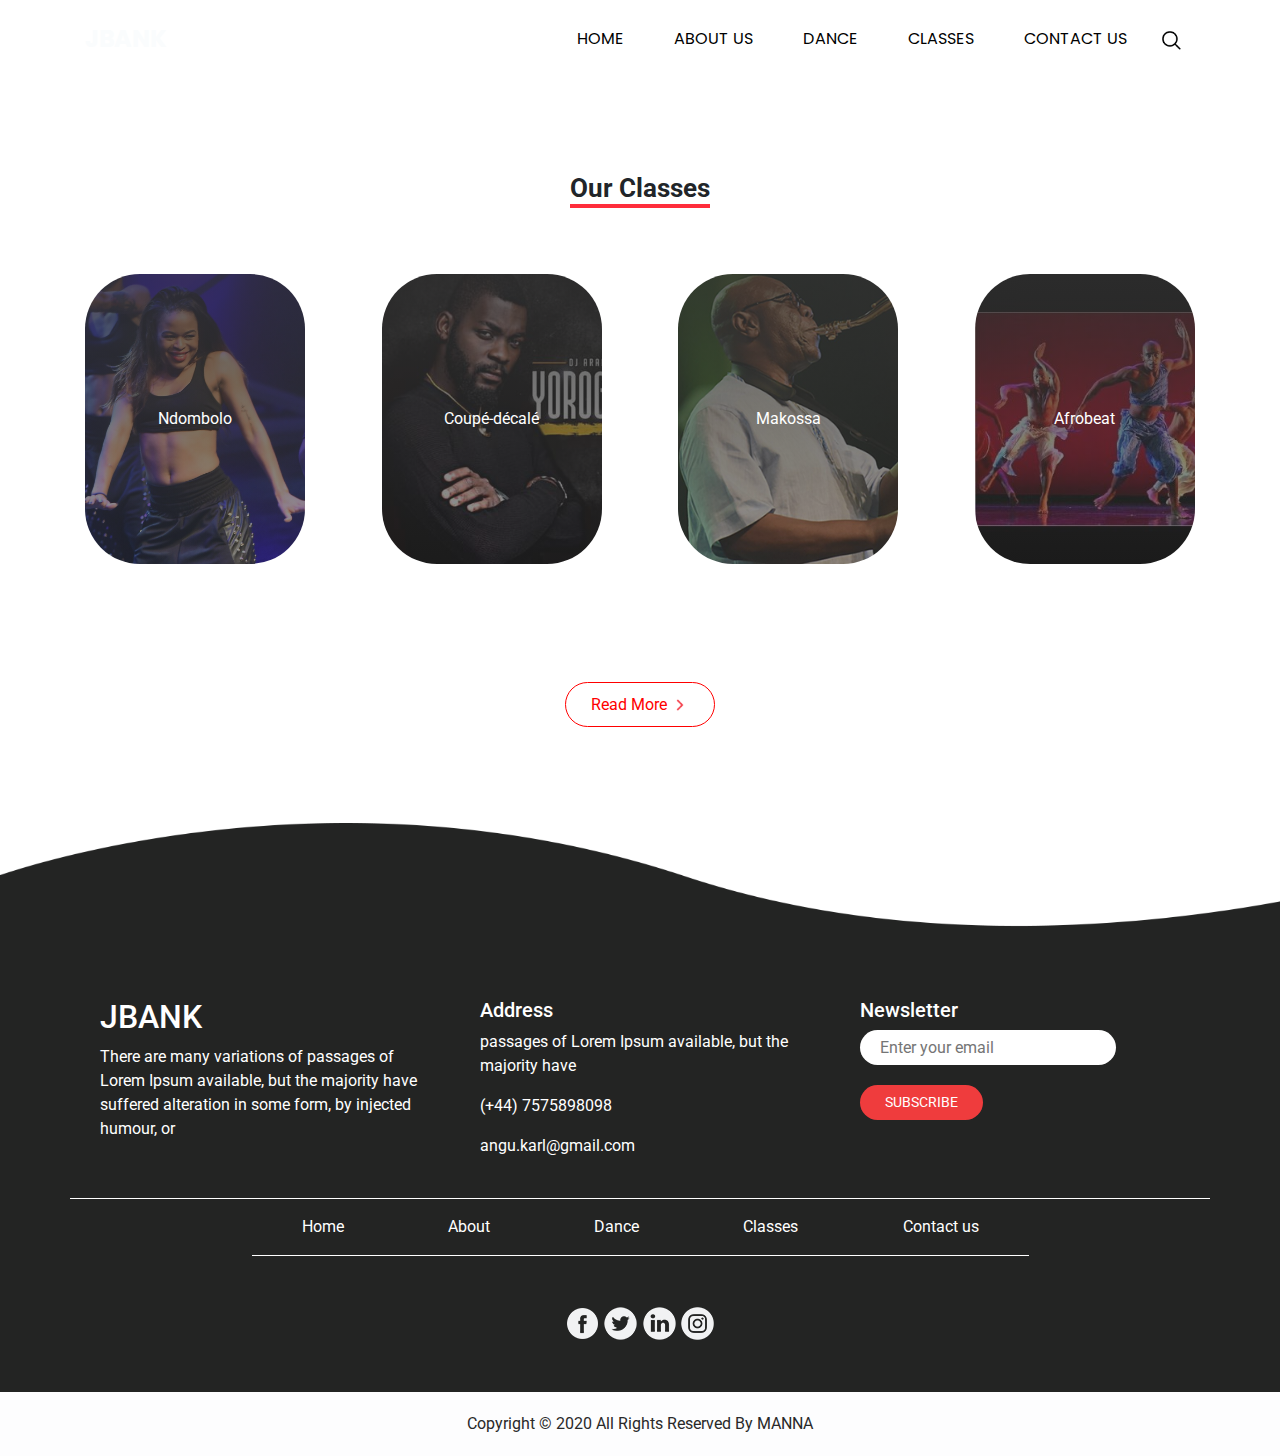
==== classes.html @ 367013ea "OK" ====
<!DOCTYPE html>
<html>

<head>
  <!-- Basic -->
  <meta charset="utf-8" />
  <meta http-equiv="X-UA-Compatible" content="IE=edge" />
  <!-- Mobile Metas -->
  <meta name="viewport" content="width=device-width, initial-scale=1, shrink-to-fit=no" />
  <!-- Site Metas -->
  <meta name="keywords" content="" />
  <meta name="description" content="" />
  <meta name="author" content="" />

  <title>JBANK</title>

  <!-- slider stylesheet -->
  <link rel="stylesheet" type="text/css"
    href="https://cdnjs.cloudflare.com/ajax/libs/OwlCarousel2/2.1.3/assets/owl.carousel.min.css" />

  <!-- bootstrap core css -->
  <link rel="stylesheet" type="text/css" href="css/bootstrap.css" />

  <!-- fonts style -->
  <link href="https://fonts.googleapis.com/css?family=Poppins:300,400,600,700|Roboto:300,400,700&display=swap"
    rel="stylesheet">
  <!-- Custom styles for this template -->
  <link href="css/style.css" rel="stylesheet" />
  <!-- responsive style -->
  <link href="css/responsive.css" rel="stylesheet" />
</head>

<body>

  <div class="hero_area">
    <!-- header section strats -->
    <header class="header_section">
      <div class="container">
        <nav class="navbar navbar-expand-lg custom_nav-container pt-3">
          <a class="navbar-brand" href="#">
            JBANK
          </a>
          <button class="navbar-toggler" type="button" data-toggle="collapse" data-target="#navbarSupportedContent"
            aria-controls="navbarSupportedContent" aria-expanded="false" aria-label="Toggle navigation">
            <span class="navbar-toggler-icon"></span>
          </button>

          <div class="collapse navbar-collapse" id="navbarSupportedContent">
            <ul class="navbar-nav ml-auto mr-2">
              <li class="nav-item active">
                <a class="nav-link" href="index.html">Home <span class="sr-only">(current)</span></a>
              </li>
              <li class="nav-item">
                <a class="nav-link" href="about.html">About Us </a>
              </li>
              <li class="nav-item">
                <a class="nav-link" href="dance.html">Dance</a>
              </li>
              <li class="nav-item">
                <a class="nav-link" href="classes.html">Classes</a>
              </li>

              <li class="nav-item">
                <a class="nav-link" href="contact.html">Contact us</a>
              </li>

            </ul>
            <form class="form-inline my-2 my-lg-0">

              <button class="btn  my-2 my-sm-0 nav_search-btn" type="submit"></button>
            </form>
          </div>
        </nav>
      </div>
    </header>
    <!-- end header section -->




    <!-- class section -->
    <section class="class_section py-5 my-5">
      <h2>
        Our Classes
      </h2>
      <div class="container  pb-5 ">
        <div class="d-flex justify-content-between flex-wrap">
          <div class="mt-4 mx-auto mx-sm-0 mt-lg-0">
            <div class="class_img-box box-img-1">
              <a href="">
                Ndombolo
              </a>
            </div>
          </div>
          <div class="mt-4 mx-auto mx-sm-0 mt-lg-0">
            <div class="class_img-box box-img-2">
              <a href="">
                Coupé-décalé
              </a>
            </div>
          </div>
          <div class="mt-4 mx-auto mx-sm-0 mt-lg-0">
            <div class="class_img-box box-img-3">
              <a href="">
                Makossa
              </a>
            </div>
          </div>
          <div class="mt-4 mx-auto mx-sm-0 mt-lg-0">
            <div class="class_img-box box-img-4">
              <a href="">
                Afrobeat
              </a>
            </div>
          </div>
        </div>
      </div>
      <div class="class_section-btn">
        <a href="">
          <div>
            <span>
              Read More
            </span>
            <span>
              <img src="images/red-next.png" alt="" style="width: 18px;">
            </span>
          </div>
        </a>
      </div>
    </section>
    <!-- end class section -->

    <!-- info section -->
    <section class="info_section">
      <div class="container ">
        <div class="row custom_border-btm mb-3 pb-4">
          <div class="col-md-4 info_logo">
            <h2>
              JBANK
            </h2>
            <p>
              There are many variations of passages of Lorem Ipsum available, but the majority have suffered alteration
              in
              some form, by injected humour, or
            </p>
          </div>
          <div class="col-md-4 info_address">
            <h5>
              Address
            </h5>
            <p>
              passages of Lorem Ipsum available, but the majority have
            </p>
            <p>
              (+44) 7575898098
            </p>
            <p>
              angu.karl@gmail.com
            </p>
          </div>
          <div class="col-md-4 info_news">
            <h5>
              Newsletter
            </h5>
            <form action="">
              <div>
                <input type="email" placeholder="Enter your email">
              </div>
              <div>
                <button type="submit">
                  Subscribe
                </button>
              </div>
            </form>
          </div>
        </div>
        <div class="info_nav ">
          <nav class="custom_border-btm">
            <ul>
              <li>
                <a href="index.html"> Home</a>
              </li>
              <li>
                <a href="about.html">About</a>
              </li>
              <li>
                <a href="dance.html">Dance</a>
              </li>
              <li>
                <a href="classes.html">Classes</a>
              </li>
              <li>
                <a href="contact.html">Contact us</a>
              </li>
            </ul>
          </nav>
        </div>
        <div>
          <div class="info_social">
            <div>
              <img src="images/fb.png" alt="">
            </div>
            <div>
              <img src="images/twitter.png" alt="">
            </div>
            <div>
              <img src="images/linkedin.png" alt="">
            </div>
            <div>
              <img src="images/insta.png" alt="">
            </div>
          </div>
        </div>
      </div>
    </section>
    <!-- endsss info section -->



    <!-- footer section -->
    <section class="container-fluid footer_section">
      <p>
        Copyright &copy; 2020 All Rights Reserved By
        <a href="https://MANNA/">MANNA</a>
      </p>
    </section>
    <!-- footer section -->

    <script type="text/javascript" src="js/jquery-3.4.1.min.js"></script>
    <script type="text/javascript" src="js/bootstrap.js"></script>





</body>

</html>
---- css/style.css ----
body {
	font-family: "Roboto", sans-serif;
	overflow-x: hidden;
	background-color: #fff;
}

.layout_padding {
	padding: 75px 0;
}

.layout_padding-top {
	padding-top: 75px;
}

.layout_padding-bottom {
	padding-bottom: 75px;
}

/*header section*/

.header_section {
	font-family: "Poppins", sans-serif;

	
	background-repeat: no-repeat;
	background-size: 100% 500px;
}
.videos{
float:none;
}
/* 
.header_section::before {
  content: "";

  position: absolute;
  background-repeat: no-repeat;
  content: "";
  width: 33%;
  height: 100%;
  background-size: cover;
  background-image: url(../images/shape-1.png);
} */

.header_section .nav_container {
	margin: 0 auto;
}

.custom_nav-container.navbar-expand-lg .navbar-nav .nav-link {
	text-transform: uppercase;
	padding: 10px 25px;
	color: #000101;
}

a,
a:hover,
a:focus {
	text-decoration: none;
}

a:hover,
a:focus {
	color: initial;
}

.btn,
.btn:focus {
	outline: none !important;
	box-shadow: none;
}

.custom_nav-container .navbar-toggler {}

.custom_nav-container .navbar-toggler .navbar-toggler-icon {}

.custom_nav-container .nav_search-btn {}

.navbar {}

.nav-link:hover {}

.navbar-brand,
.navbar-brand:hover {
	text-transform: uppercase;
	font-weight: bold;
	font-size: 24px;
	color: #fafcfd;
	
}

.custom_nav-container .nav_search-btn {
	background-image: url(../images/search-icon.png);

	background-size: 22px;
	background-repeat: no-repeat;
	background-position-y: 7px;
	width: 35px;
	height: 35px;
	padding: 0;
	border: none;
}

.custom_nav-container {
	z-index: 99999;
	padding: 15px 0;
}

.custom_nav-container .navbar-toggler {
	outline: none;
}

.custom_nav-container .navbar-toggler .navbar-toggler-icon {
	background-image: url(../images/menu.png);
	background-size: 55px;
}

/*end header section*/

/* slider section */
.slider_section {
	height: 92vh;
}

.slider_section::before {
	content: "";
	position: absolute;
	left: -5px;
	width: 101%;
	height: 100%;
	background-image: url(../images/hero1.png);
	background-size: cover;
	background-repeat: no-repeat;
	z-index: -1;
	background-position: bottom;
}

.slider_item-box .col-md-6 {
	display: flex;
	align-items: center;
}

.slider_item-box .slider-box-detail {
	color: #fcfdfe;
}

.slider_item-box .slider-box-detail h1 {
	font-weight: bold;
}

.slider_item-box .slider-box-detail a {
	display: flex;
	align-items: center;
	justify-content: center;
	width: 150px;
	height: 45px;
	background-color: #131212;
	border-radius: 25px;
	color: #fcfdfd;
	margin-top: 70px;
}

.number-container {
	position: absolute;
	top: 34%;

	left: 4%;
}

.number-container .number-box {
	display: flex;
	flex-direction: column;
	justify-content: center;
	align-items: center;
	color: white;
}

.number-container .number-box hr {
	border: none;
	width: 2px;
	height: 85px;
	background-color: white;
}

.carousel-control {
	position: absolute;
	top: 43%;
	right: 7%;
	display: flex;
	flex-direction: column;
}

.slider_section .carousel-control-prev,
.slider_section .carousel-control-next {
	background-color: #000101;

	left: auto;
	width: 50px;
	height: 50px;
	border: 1px solid #000;
	background-color: transparent;
	opacity: 1;
	border-radius: 100%;
	background-size: 15px;
	background-repeat: no-repeat;
	background-position: center;
}

.slider_section .carousel-control-prev {
	margin-top: 60px;
	margin-left: -46px;
	background-image: url(../images/prev.png);
}

.slider_section .carousel-control-next {
	background-image: url(../images/next.png);
}

/* end slider section */

/* about section */
.about-page .about_section {
	padding: 50px 0;
	margin: 50px 0;
}

.about-page .about_section::before {

	top: -50px;
	width: 100%;
	height: 150%;

}

.about_section {
	padding-left: 10%;
	padding-bottom: 100px;
	position: relative;
}

.about_section h2 {
	text-align: center;
	position: relative;
	font-size: 26px;
	font-weight: bold;
	margin-bottom: 70px;
}

.about_section h2::after {
	content: "";
	position: absolute;

	width: 110px;
	height: 4px;
	top: 100%;
	left: 50%;
	transform: translateX(-50%);

	background-color: #ff2d3b;
}

.about_section .col-md-6 {
	display: flex;
	align-items: center;
}

.about_section::before {
	content: "";
	position: absolute;
	top: -100px;
	right: 0;
	width: 92%;
	height: 120%;
	z-index: -2;
	background-color: #f3f3fd;
}

.about_section .about-detail a {
	display: flex;
	align-items: center;
	justify-content: center;
	width: 150px;
	height: 45px;
	background-color: #ff0000;
	border-radius: 25px;
	color: #fff;
	margin-top: 70px;
}

/* end about section */

/* class section */

.class_section {}

.class_section h2 {
	text-align: center;
	font-size: 26px;
	font-weight: bold;
	margin-bottom: 70px;
	position: relative;
}

.class_section h2::after {
	content: "";
	position: absolute;
	width: 140px;
	height: 4px;
	top: 100%;
	left: 50%;
	transform: translateX(-50%);

	background-color: #ff2d3b;
}

.class_section .class_img-box {
	width: 220px;
	height: 290px;
	margin: 0 auto;
	display: flex;
	justify-content: center;
	align-items: center;
	border-radius: 55px;

	background-repeat: no-repeat;
}

.class_section .class_img-box.box-img-1 {
	background: linear-gradient(0deg,
			rgba(54, 54, 54, 0.5),
			rgba(54, 54, 54, 0.8)),
		url(../images/class-1.jpg);
	background-size: cover;
}

.class_section .class_img-box.box-img-1:hover {
	background: linear-gradient(0deg,
			rgba(230, 56, 60, 0.8),
			rgba(230, 56, 60, 0.8)),
		url(../images/class-1.jpg);
	background-size: cover;
}

.class_section .class_img-box.box-img-2 {
	background: linear-gradient(0deg,
			rgba(54, 54, 54, 0.5),
			rgba(54, 54, 54, 0.8)),
		url(../images/class-2.jpg);
	background-size: cover;
}

.class_section .class_img-box.box-img-2:hover {
	background: linear-gradient(0deg,
			rgba(230, 56, 60, 0.8),
			rgba(230, 56, 60, 0.8)),
		url(../images/class-2.jpg);
	background-size: cover;
}

.class_section .class_img-box.box-img-3 {
	background: linear-gradient(0deg,
			rgba(54, 54, 54, 0.5),
			rgba(54, 54, 54, 0.8)),
		url(../images/class-3.jpg);
	background-size: cover;
}

.class_section .class_img-box.box-img-3:hover {
	background: linear-gradient(0deg,
			rgba(230, 56, 60, 0.8),
			rgba(230, 56, 60, 0.8)),
		url(../images/class-3.jpg);
	background-size: cover;
}

.class_section .class_img-box.box-img-4 {
	background: linear-gradient(0deg,
			rgba(54, 54, 54, 0.5),
			rgba(54, 54, 54, 0.8)),
		url(../images/class-4.jpg);
	background-size: cover;
}

.class_section .class_img-box.box-img-4:hover {
	background: linear-gradient(0deg,
			rgba(230, 56, 60, 0.8),
			rgba(230, 56, 60, 0.8)),
		url(../images/class-4.jpg);
	background-size: cover;
}

.class_section .class_img-box a,
.class_section .class_img-box a:hover {
	color: #fff;
}

.class_section .class_section-btn {
	display: flex;
	justify-content: center;
}

.class_section .class_section-btn a {
	display: flex;
	align-items: center;
	justify-content: center;
	width: 150px;
	height: 45px;
	border: 1px solid #ff0000;
	border-radius: 25px;
	color: #ff0000;
	margin-top: 70px;
}

/* end class section */

/* master section */
.dance_page .master_section::before {
	background-color: #ee3c3d;
	top: 0;
	height: 140%;
}

.dance_page .master_section {
	padding: 0;
	padding-top: 100px;
	margin-bottom: 0;
}

.master_section {
	position: relative;
}

.master_custom-container {
	width: 55%;
	margin: 0 auto;
	margin-bottom: 115px;
}

.master_section::before {
	content: "";
	position: absolute;
	top: -150px;
	height: 145%;
	width: 100%;
	background-image: url(../images/master-bg.png);
	background-repeat: no-repeat;
	background-size: cover;
	z-index: -1;
}

.master_section h2 {
	text-align: center;
	font-size: 26px;
	color: #fff;
	font-weight: bold;
	margin-bottom: 70px;
	position: relative;
}

.master_section h2::after {
	content: "";
	position: absolute;
	width: 100px;
	height: 4px;
	top: 100%;
	left: 50%;
	transform: translateX(-50%);

	background-color: #fff;
}

.master_img-box {
	width: 200px;
	height: 200px;
	display: flex;
	justify-content: center;
	align-items: center;
	border-radius: 50px;
	border: 1px solid white;
	margin-bottom: 25px;
}

.master_img-box-white {
	background-color: #fff;
}

.master_section .master_detail {
	color: #fff;
	text-align: center;
}

.master_section .master_detail h4 {
	font-size: 20px;
}

.master_section .master_content-box {
	display: flex;
	flex-direction: column;
	align-items: center;
}

.master_section .master_section-btn {
	display: flex;
	justify-content: center;
}

.master_section .master_section-btn a {
	display: flex;
	align-items: center;
	justify-content: center;
	width: 150px;
	height: 45px;
	border: 1px solid #fff;
	border-radius: 25px;
	color: #fff;
	margin-top: 70px;
}

/* end master section */

/* contact section */
.contact_section .col-md-6 {
	padding: 0;
}

.contact_section input {
	border: none;
	outline: none;
	border-bottom: 1px solid #000;
	width: 90%;
	margin: 10px 0;
}

.contact_form-container {
	padding: 45px;
	padding-right: 0;
}

.contact_form-container button {
	border: none;
	background-color: #ef3c3d;
	color: #fff;
	padding: 8px 40px;
	border-radius: 20px;
}

.contact_img-box {
	background-image: url(../images/dots.png);
	background-repeat: no-repeat;
	background-size: cover;
	display: flex;
	align-items: center;
	padding: 45px;
	padding-left: 0;
}

.contact_img-box img {
	width: 80%;
}

.contact_section h2 {
	font-size: 26px;
	color: #010103;
	font-weight: bold;

	position: relative;
	margin-left: 2.5%;
}

.contact_section h2::after {
	content: "";
	position: absolute;
	width: 130px;
	height: 4px;
	top: 100%;
	left: 0;

	background-color: #ff2d3b;
}

/* end contact section */

/* info section */
.info_section {
	padding-top: 175px;
	padding-bottom: 1px;
	color: #fff;
	background-image: url(../images/info-bg.png);
	background-size: cover;
	background-position: left top;
	background-repeat: no-repeat;
}

.info_section .col-md-4 {
	padding: 0 30px;
}

.info_news input {
	border: none;
	width: 80%;
	height: 35px;
	border-radius: 20px;
	background-color: #fff;
	outline: none;
	padding-left: 20px;
}

.info_news button {
	border: none;
	background-color: #ef3c3d;
	color: #fff;
	text-transform: uppercase;
	font-size: 14px;
	padding: 7px 25px;
	border-radius: 20px;
	margin-top: 20px;
}

.info_nav nav {
	width: 70%;
	margin: 0 auto;
}

.info_nav ul {
	display: flex;
	justify-content: space-between;
	padding: 0 50px;
}

.info_nav ul li {
	list-style-type: none;
}

.info_nav ul li a {
	color: #fff;
}

.custom_border-btm {
	border-bottom: 1px solid #fff;
}

.info_social {
	display: flex;
	justify-content: space-between;
	width: 150px;
	margin: 50px auto;
}

/* end info section */

/* footer section*/

.footer_section {
	background-color: #fdfdfe;
	padding: 20px 0;
	font-family: "Roboto", sans-serif;
}

.footer_section p {
	color: #292929;
	margin: 0;
	text-align: center;
}

.footer_section a {
	color: #292929;
}

/* end footer section*/
---- css/responsive.css ----
@media (max-width: 1120px) {
  .master_custom-container {
    width: 70%;
  }
}

@media (max-width: 992px) {
  #navbarSupportedContent {
    margin-top: 25px;
  }

  .custom_nav-container .form-inline.my-2.my-lg-0 {
    padding-left: 25px;
  }

  .master_custom-container {
    width: 75%;
  }

  /* .about_section {
        margin-top: 150px;
    } */
}

@media (max-width: 768px) {
  .header_section {
    background-size: 45% 80px;
  }

  .slider_section {
    height: auto;
  }

  .slider_item-box .slider-box-detail {
    padding-right: 15%;
  }

  .about_section {
    padding: 15px;
    margin-top: 150px;
  }

  .about_section::before {
    top: -50px;

    height: 114%;
  }

  .about_section::before {
    width: 100%;
  }

  .about-imge-box {
    margin-top: 50px;
  }

  .about_section .about-detail a {
    margin-top: 35px;
  }

  .master_section::before {
    height: 135%;
  }

  .info_nav {
    margin: 0 -15px;
  }

  .info_nav nav {
    width: 100%;
  }

  .info_section .col-md-4 {
    padding: 20px 30px;
  }
}

@media (max-width: 576px) {
  .carousel-control {
    display: none;
  }

  .dance_page .master_section {
    margin-top: 0;
  }

  .master_section {
    margin-top: 75px;
    padding-top: 15%;
  }

  .info_nav ul {
    padding: 0 10px;
  }

  .info_news input {
    width: 100%;
  }
}

@media (max-width: 480px) {
}

@media (max-width: 400px) {
  .info_nav ul {
    flex-direction: column;
    align-items: center;
  }
}

@media (max-width: 360px) {
  .master_section::before {
    top: -200px;
  }
}

@media (min-width: 1200px) {
}
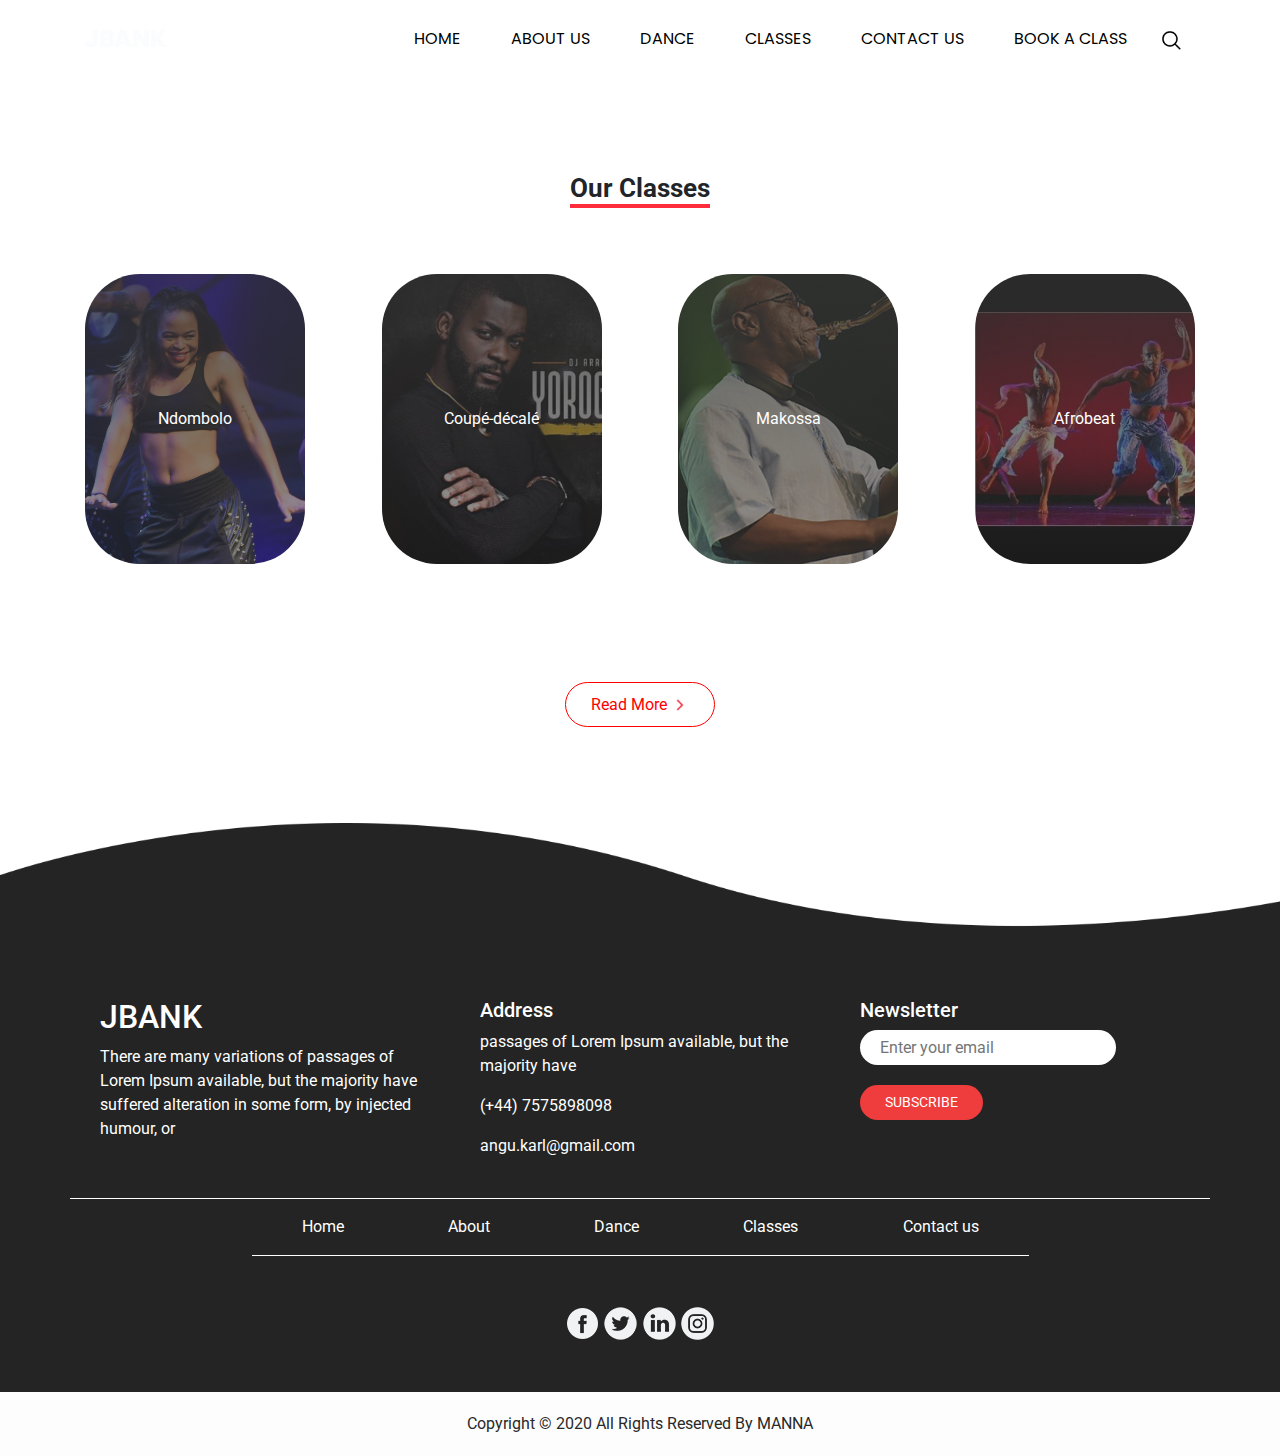
==== commit 930fad9a: "ok" ====
--- a/classes.html
+++ b/classes.html
@@ -62,6 +62,9 @@
 
               <li class="nav-item">
                 <a class="nav-link" href="contact.html">Contact us</a>
+              </li>
+              <li class="nav-item">
+                <a class="nav-link" href="classes.html">Book a Class</a>
               </li>
 
             </ul>
